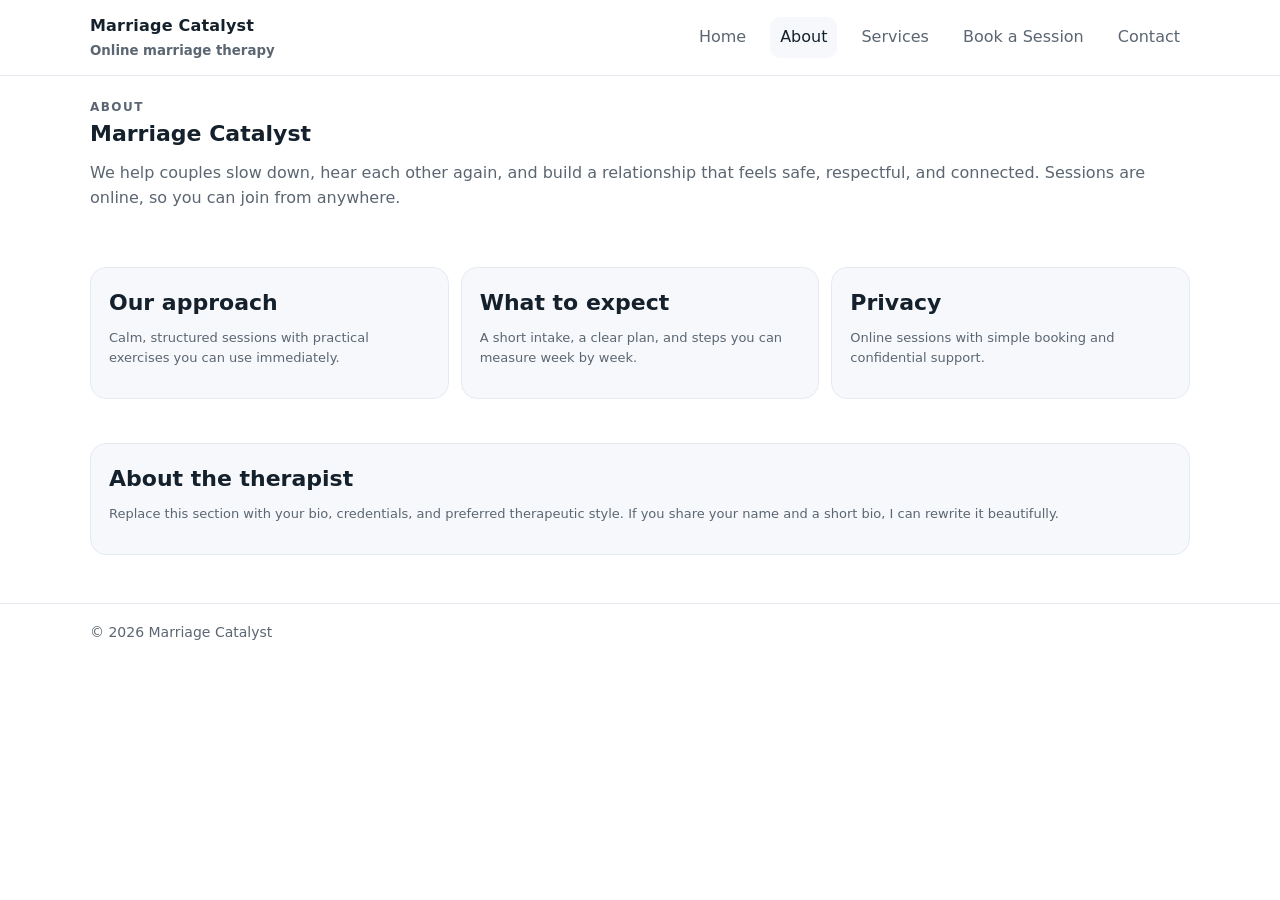
==== about.html @ 47cb1b6e "Initial commit" ====
<!doctype html>
<html lang="en">
<head>
  <meta charset="utf-8" />
  <meta name="viewport" content="width=device-width,initial-scale=1" />
  <title>About | Marriage Catalyst</title>
  <link rel="stylesheet" href="style.css" />
  <script defer src="app.js"></script>
</head>
<body>
<div class="nav">
  <div class="container nav-inner">
    <a class="brand" href="index.html">
      Marriage Catalyst
      <small>Online marriage therapy</small>
    </a>
    <div class="nav-links">
      <a data-nav href="index.html">Home</a>
      <a data-nav href="about.html">About</a>
      <a data-nav href="services.html">Services</a>
      <a data-nav href="book.html">Book a Session</a>
      <a data-nav href="contact.html">Contact</a>
    </div>
  </div>
</div>
<main class="container">
  <section class="section">
    <div class="kicker">About</div>
    <h2>Marriage Catalyst</h2>
    <p>
      We help couples slow down, hear each other again, and build a relationship that feels safe, respectful, and
connected.
      Sessions are online, so you can join from anywhere.
    </p>
  </section>
  <section class="section">
    <div class="grid-3">
      <div class="card">
        <h2 style="margin:0 0 8px;">Our approach</h2>
        <p class="help">
          Calm, structured sessions with practical exercises you can use immediately.
        </p>
      </div>
      <div class="card">
        <h2 style="margin:0 0 8px;">What to expect</h2>
        <p class="help">
          A short intake, a clear plan, and steps you can measure week by week.
        </p>
      </div>
      <div class="card">
        <h2 style="margin:0 0 8px;">Privacy</h2>
        <p class="help">
          Online sessions with simple booking and confidential support.
        </p>
      </div>
    </div>
  </section>
  <section class="section">
    <div class="card">
      <h2 style="margin:0 0 8px;">About the therapist</h2>
      <p class="help">
        Replace this section with your bio, credentials, and preferred therapeutic style.
        If you share your name and a short bio, I can rewrite it beautifully.
      </p>
    </div>
  </section>
</main>
<footer class="footer">
  <div class="container">
    © <span id="y"></span> Marriage Catalyst
  </div>
</footer>
<script>
  document.getElementById("y").textContent = new Date().getFullYear();
</script>
</body>
</html>
---- style.css ----
:root{
  --bg:#ffffff;
  --text:#14202b;
  --muted:#5b6672;
  --card:#f6f8fb;
  --border:#e6ebf2;
  --brand:#2c7be5;
  --brand2:#1e5bb8;
}
*{box-sizing:border-box}
html,body{margin:0;padding:0}
body{
  font-family: system-ui, -apple-system, Segoe UI, Roboto, Arial, sans-serif;
  color:var(--text);
  background:var(--bg);
  line-height:1.55;
}
a{color:inherit;text-decoration:none}
.container{width:min(1100px, 92vw); margin:0 auto}
.nav{
  position:sticky; top:0; z-index:50;
  background:rgba(255,255,255,.9);
  backdrop-filter: blur(10px);
  border-bottom:1px solid var(--border);
}
.nav-inner{display:flex; align-items:center; justify-content:space-between; padding:14px 0; gap:14px}
.brand{font-weight:750; letter-spacing:.2px}
.brand small{display:block; font-weight:600; color:var(--muted); letter-spacing:0; margin-top:2px}
.nav-links{display:flex; gap:14px; flex-wrap:wrap; justify-content:flex-end}
.nav-links a{
  padding:8px 10px;
  border-radius:10px;
  color:var(--muted);
}
.nav-links a.active, .nav-links a:hover{
  color:var(--text);
  background:var(--card);
}
.hero{
  padding:56px 0 26px;
}
.hero-grid{
  display:grid;
  grid-template-columns: 1.35fr .65fr;
  gap:20px;
  align-items:start;
}
@media (max-width: 860px){
  .hero-grid{grid-template-columns:1fr}
}
.h-title{font-size: clamp(28px, 4vw, 44px); line-height:1.15; margin:0 0 10px}
.h-sub{color:var(--muted); font-size: clamp(15px, 2vw, 18px); margin:0 0 18px}
.card{
  background:var(--card);
  border:1px solid var(--border);
  border-radius:16px;
  padding:18px;
}
.btns{display:flex; gap:10px; flex-wrap:wrap; margin-top:10px}
.btn{
  display:inline-flex;
  align-items:center;
  justify-content:center;
  padding:11px 14px;
  border-radius:12px;
  border:1px solid var(--border);
  background:#fff;
  font-weight:650;
  cursor:pointer;
}
.btn.primary{
  background:var(--brand);
  border-color:var(--brand);
  color:#fff;
}
.btn.primary:hover{background:var(--brand2); border-color:var(--brand2)}
.btn:hover{background:#fdfefe}
.section{padding:22px 0}
.section h2{margin:0 0 10px; font-size:22px}
.section p{margin:0 0 12px; color:var(--muted)}
.grid-3{
  display:grid;
  grid-template-columns: repeat(3, 1fr);
  gap:12px;
}
@media (max-width: 860px){
  .grid-3{grid-template-columns:1fr}
}
.list{margin:10px 0 0; padding-left:18px; color:var(--muted)}
.kicker{color:var(--muted); font-weight:650; text-transform:uppercase; letter-spacing:.12em; font-size:12px}
.footer{
  border-top:1px solid var(--border);
  padding:18px 0;
  color:var(--muted);
  font-size:14px;
  margin-top:26px;
}
.form{
  display:grid;
  gap:12px;
}
.field label{display:block; font-weight:650; margin-bottom:6px}
.field input, .field textarea, .field select{
  width:100%;
  padding:11px 12px;
  border-radius:12px;
  border:1px solid var(--border);
  background:#fff;
  outline:none;
  font:inherit;
}
.field textarea{min-height:120px; resize:vertical}
.help{color:var(--muted); font-size:13px; margin-top:6px}
.notice{
  border:1px solid var(--border);
  background:#fff;
  border-radius:12px;
  padding:12px;
  color:var(--muted);
  font-size:14px;
}
.badge{
  display:inline-flex; align-items:center; gap:8px;
  padding:8px 10px; border-radius:999px;
  background:#fff; border:1px solid var(--border);
  color:var(--muted);
  font-weight:650;
}
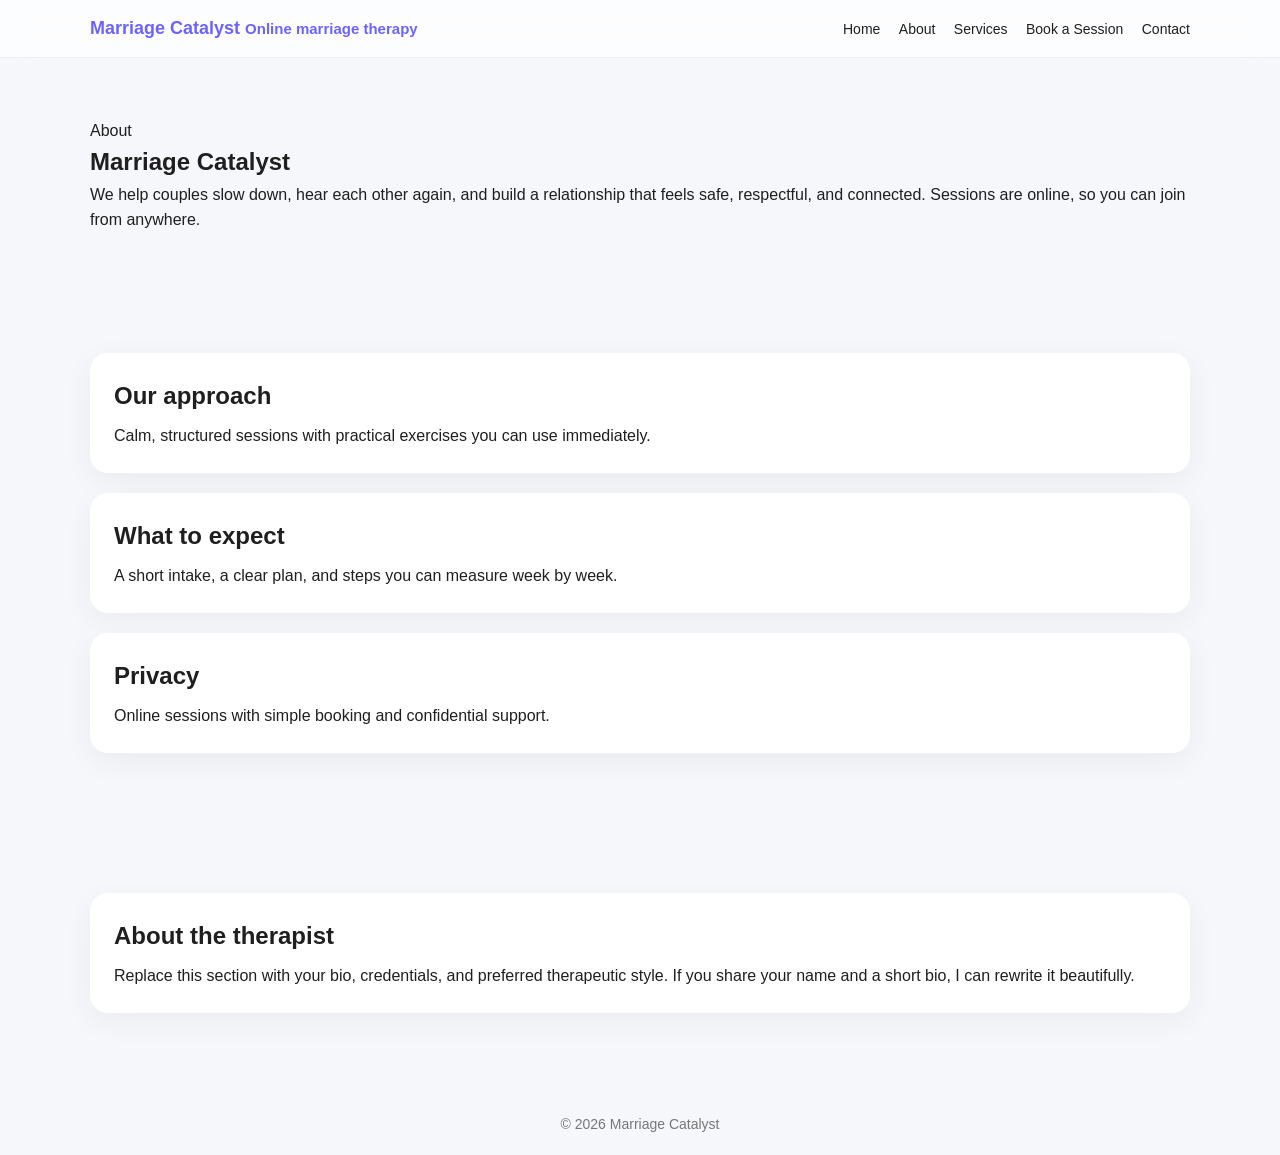
==== commit 2f74e942: "Initial commit" ====
--- a/about.html
+++ b/about.html
@@ -1,6 +1,7 @@
 <!doctype html>
 <html lang="en">
 <head>
+  <link rel="manifest" href="manifest.json">
   <meta charset="utf-8" />
   <meta name="viewport" content="width=device-width,initial-scale=1" />
   <title>About | Marriage Catalyst</title>
@@ -8,6 +9,9 @@
   <script defer src="app.js"></script>
 </head>
 <body>
+  <div class="loader">
+  <div class="spinner"></div>
+</div>
 <div class="nav">
   <div class="container nav-inner">
     <a class="brand" href="index.html">
@@ -73,5 +77,11 @@
 <script>
   document.getElementById("y").textContent = new Date().getFullYear();
 </script>
+<div class="bottom-nav">
+  <a href="index.html">🏠<span>Home</span></a>
+  <a href="services.html">💼<span>Services</span></a>
+  <a href="book.html">📅<span>Book</span></a>
+  <a href="contact.html">📞<span>Contact</span></a>
+</div>
 </body>
 </html>
--- a/style.css
+++ b/style.css
@@ -1,128 +1,307 @@
 :root{
-  --bg:#ffffff;
-  --text:#14202b;
-  --muted:#5b6672;
-  --card:#f6f8fb;
-  --border:#e6ebf2;
-  --brand:#2c7be5;
-  --brand2:#1e5bb8;
-}
-*{box-sizing:border-box}
-html,body{margin:0;padding:0}
+  --primary:#6C63FF;
+  --primary-dark:#574fd6;
+  --bg:#f6f7fb;
+  --card:#ffffff;
+  --text:#1f1f1f;
+  --muted:#777;
+  --radius:18px;
+}
+
+*{
+  box-sizing:border-box;
+  margin:0;
+  padding:0;
+}
+
 body{
-  font-family: system-ui, -apple-system, Segoe UI, Roboto, Arial, sans-serif;
+  font-family: -apple-system, BlinkMacSystemFont, "Segoe UI", Roboto, sans-serif;
+  background:var(--bg);
   color:var(--text);
-  background:var(--bg);
-  line-height:1.55;
-}
-a{color:inherit;text-decoration:none}
-.container{width:min(1100px, 92vw); margin:0 auto}
+  line-height:1.6;
+}
+
+/* CONTAINER */
+.container{
+  width:92%;
+  max-width:1100px;
+  margin:auto;
+}
+
+/* NAVBAR */
 .nav{
-  position:sticky; top:0; z-index:50;
-  background:rgba(255,255,255,.9);
-  backdrop-filter: blur(10px);
-  border-bottom:1px solid var(--border);
-}
-.nav-inner{display:flex; align-items:center; justify-content:space-between; padding:14px 0; gap:14px}
-.brand{font-weight:750; letter-spacing:.2px}
-.brand small{display:block; font-weight:600; color:var(--muted); letter-spacing:0; margin-top:2px}
-.nav-links{display:flex; gap:14px; flex-wrap:wrap; justify-content:flex-end}
+  position:sticky;
+  top:0;
+  backdrop-filter:blur(14px);
+  background:rgba(255,255,255,0.7);
+  border-bottom:1px solid #eee;
+  z-index:1000;
+}
+
+.nav-inner{
+  display:flex;
+  justify-content:space-between;
+  align-items:center;
+  padding:14px 0;
+}
+
+.brand{
+  font-weight:700;
+  font-size:18px;
+  text-decoration:none;
+  color:var(--primary);
+}
+
 .nav-links a{
-  padding:8px 10px;
-  border-radius:10px;
-  color:var(--muted);
-}
-.nav-links a.active, .nav-links a:hover{
+  text-decoration:none;
+  margin-left:14px;
   color:var(--text);
-  background:var(--card);
-}
-.hero{
-  padding:56px 0 26px;
-}
-.hero-grid{
-  display:grid;
-  grid-template-columns: 1.35fr .65fr;
-  gap:20px;
-  align-items:start;
-}
-@media (max-width: 860px){
-  .hero-grid{grid-template-columns:1fr}
-}
-.h-title{font-size: clamp(28px, 4vw, 44px); line-height:1.15; margin:0 0 10px}
-.h-sub{color:var(--muted); font-size: clamp(15px, 2vw, 18px); margin:0 0 18px}
+  font-size:14px;
+  transition:.3s;
+}
+
+.nav-links a:hover{
+  color:var(--primary);
+}
+
+/* SECTION */
+.section{
+  padding:60px 0;
+  animation:fadeUp 0.8s ease forwards;
+  opacity:0;
+}
+
+.section:nth-child(1){ animation-delay:0.2s }
+.section:nth-child(2){ animation-delay:0.4s }
+.section:nth-child(3){ animation-delay:0.6s }
+
+@keyframes fadeUp{
+  from{
+    opacity:0;
+    transform:translateY(40px);
+  }
+  to{
+    opacity:1;
+    transform:translateY(0);
+  }
+}
+
+/* CARDS */
 .card{
   background:var(--card);
-  border:1px solid var(--border);
-  border-radius:16px;
-  padding:18px;
-}
-.btns{display:flex; gap:10px; flex-wrap:wrap; margin-top:10px}
+  padding:24px;
+  border-radius:var(--radius);
+  box-shadow:0 8px 30px rgba(0,0,0,0.05);
+  margin-bottom:20px;
+  transition:.3s;
+}
+
+.card:hover{
+  transform:translateY(-6px);
+  box-shadow:0 14px 40px rgba(0,0,0,0.08);
+}
+
+/* GRID */
+.grid-2{
+  display:grid;
+  grid-template-columns:1fr;
+  gap:20px;
+}
+
+@media(min-width:768px){
+  .grid-2{
+    grid-template-columns:1fr 1fr;
+  }
+}
+
+/* BUTTONS */
 .btn{
-  display:inline-flex;
+  padding:12px 18px;
+  border-radius:12px;
+  border:none;
+  cursor:pointer;
+  text-decoration:none;
+  font-size:14px;
+  display:inline-block;
+  transition:.2s ease;
+}
+
+.primary{
+  background:var(--primary);
+  color:#fff;
+}
+
+.primary:hover{
+  background:var(--primary-dark);
+  transform:scale(1.05);
+}
+
+.btn:active{
+  transform:scale(.95);
+}
+
+/* FORM */
+input, select, textarea{
+  width:100%;
+  padding:12px;
+  border-radius:12px;
+  border:1px solid #ddd;
+  margin-top:6px;
+  margin-bottom:14px;
+  font-size:14px;
+}
+
+input:focus, textarea:focus, select:focus{
+  outline:none;
+  border:1px solid var(--primary);
+  box-shadow:0 0 0 2px rgba(108,99,255,0.2);
+}
+
+/* FOOTER */
+.footer{
+  padding:20px 0;
+  text-align:center;
+  font-size:14px;
+  color:var(--muted);
+}
+
+/* FLOATING WHATSAPP */
+.floating-wa{
+  position:fixed;
+  bottom:20px;
+  right:20px;
+  background:#25D366;
+  color:white;
+  padding:14px 16px;
+  border-radius:50%;
+  box-shadow:0 10px 25px rgba(0,0,0,0.2);
+  text-decoration:none;
+  font-size:20px;
+  transition:.3s;
+}
+
+.floating-wa:hover{
+  transform:scale(1.1);
+}
+
+/* MOBILE APP STYLE */
+@media(max-width:600px){
+  body{
+    background:#eef0ff;
+  }
+  .container{
+    width:94%;
+  }
+}
+/* ========================= */
+/* LOADING SCREEN */
+/* ========================= */
+
+.loader{
+  position:fixed;
+  inset:0;
+  background:white;
+  display:flex;
   align-items:center;
   justify-content:center;
-  padding:11px 14px;
-  border-radius:12px;
-  border:1px solid var(--border);
-  background:#fff;
-  font-weight:650;
-  cursor:pointer;
-}
-.btn.primary{
-  background:var(--brand);
-  border-color:var(--brand);
-  color:#fff;
-}
-.btn.primary:hover{background:var(--brand2); border-color:var(--brand2)}
-.btn:hover{background:#fdfefe}
-.section{padding:22px 0}
-.section h2{margin:0 0 10px; font-size:22px}
-.section p{margin:0 0 12px; color:var(--muted)}
-.grid-3{
-  display:grid;
-  grid-template-columns: repeat(3, 1fr);
-  gap:12px;
-}
-@media (max-width: 860px){
-  .grid-3{grid-template-columns:1fr}
-}
-.list{margin:10px 0 0; padding-left:18px; color:var(--muted)}
-.kicker{color:var(--muted); font-weight:650; text-transform:uppercase; letter-spacing:.12em; font-size:12px}
-.footer{
-  border-top:1px solid var(--border);
-  padding:18px 0;
+  z-index:2000;
+  transition:opacity .6s ease;
+}
+
+.loader.hidden{
+  opacity:0;
+  pointer-events:none;
+}
+
+.spinner{
+  width:40px;
+  height:40px;
+  border:4px solid #eee;
+  border-top:4px solid var(--primary);
+  border-radius:50%;
+  animation:spin 1s linear infinite;
+}
+
+@keyframes spin{
+  to{ transform:rotate(360deg); }
+}
+
+/* ========================= */
+/* PAGE TRANSITION */
+/* ========================= */
+
+body.fade-out{
+  opacity:0;
+  transition:opacity .4s ease;
+}
+
+/* ========================= */
+/* DARK MODE */
+/* ========================= */
+
+body.dark{
+  --bg:#111;
+  --card:#1c1c1c;
+  --text:#fff;
+  --muted:#aaa;
+}
+
+/* ========================= */
+/* BOTTOM NAV (MOBILE APP STYLE) */
+/* ========================= */
+
+.bottom-nav{
+  position:fixed;
+  bottom:0;
+  left:0;
+  right:0;
+  background:white;
+  display:flex;
+  justify-content:space-around;
+  padding:10px 0;
+  border-top:1px solid #eee;
+  box-shadow:0 -5px 20px rgba(0,0,0,0.05);
+  z-index:1000;
+}
+
+.bottom-nav a{
+  text-decoration:none;
+  font-size:12px;
   color:var(--muted);
-  font-size:14px;
-  margin-top:26px;
-}
-.form{
-  display:grid;
-  gap:12px;
-}
-.field label{display:block; font-weight:650; margin-bottom:6px}
-.field input, .field textarea, .field select{
-  width:100%;
-  padding:11px 12px;
-  border-radius:12px;
-  border:1px solid var(--border);
-  background:#fff;
-  outline:none;
-  font:inherit;
-}
-.field textarea{min-height:120px; resize:vertical}
-.help{color:var(--muted); font-size:13px; margin-top:6px}
-.notice{
-  border:1px solid var(--border);
-  background:#fff;
-  border-radius:12px;
-  padding:12px;
-  color:var(--muted);
-  font-size:14px;
-}
-.badge{
-  display:inline-flex; align-items:center; gap:8px;
-  padding:8px 10px; border-radius:999px;
-  background:#fff; border:1px solid var(--border);
-  color:var(--muted);
-  font-weight:650;
+  display:flex;
+  flex-direction:column;
+  align-items:center;
+}
+
+.bottom-nav a.active{
+  color:var(--primary);
+}
+
+@media(min-width:768px){
+  .bottom-nav{
+    display:none;
+  }
+}
+
+/* ========================= */
+/* TESTIMONIAL SLIDER */
+/* ========================= */
+
+.slider{
+  overflow:hidden;
+  position:relative;
+}
+
+.slide{
+  display:none;
+  animation:fadeIn .6s ease;
+}
+
+.slide.active{
+  display:block;
+}
+
+@keyframes fadeIn{
+  from{opacity:0}
+  to{opacity:1}
 }
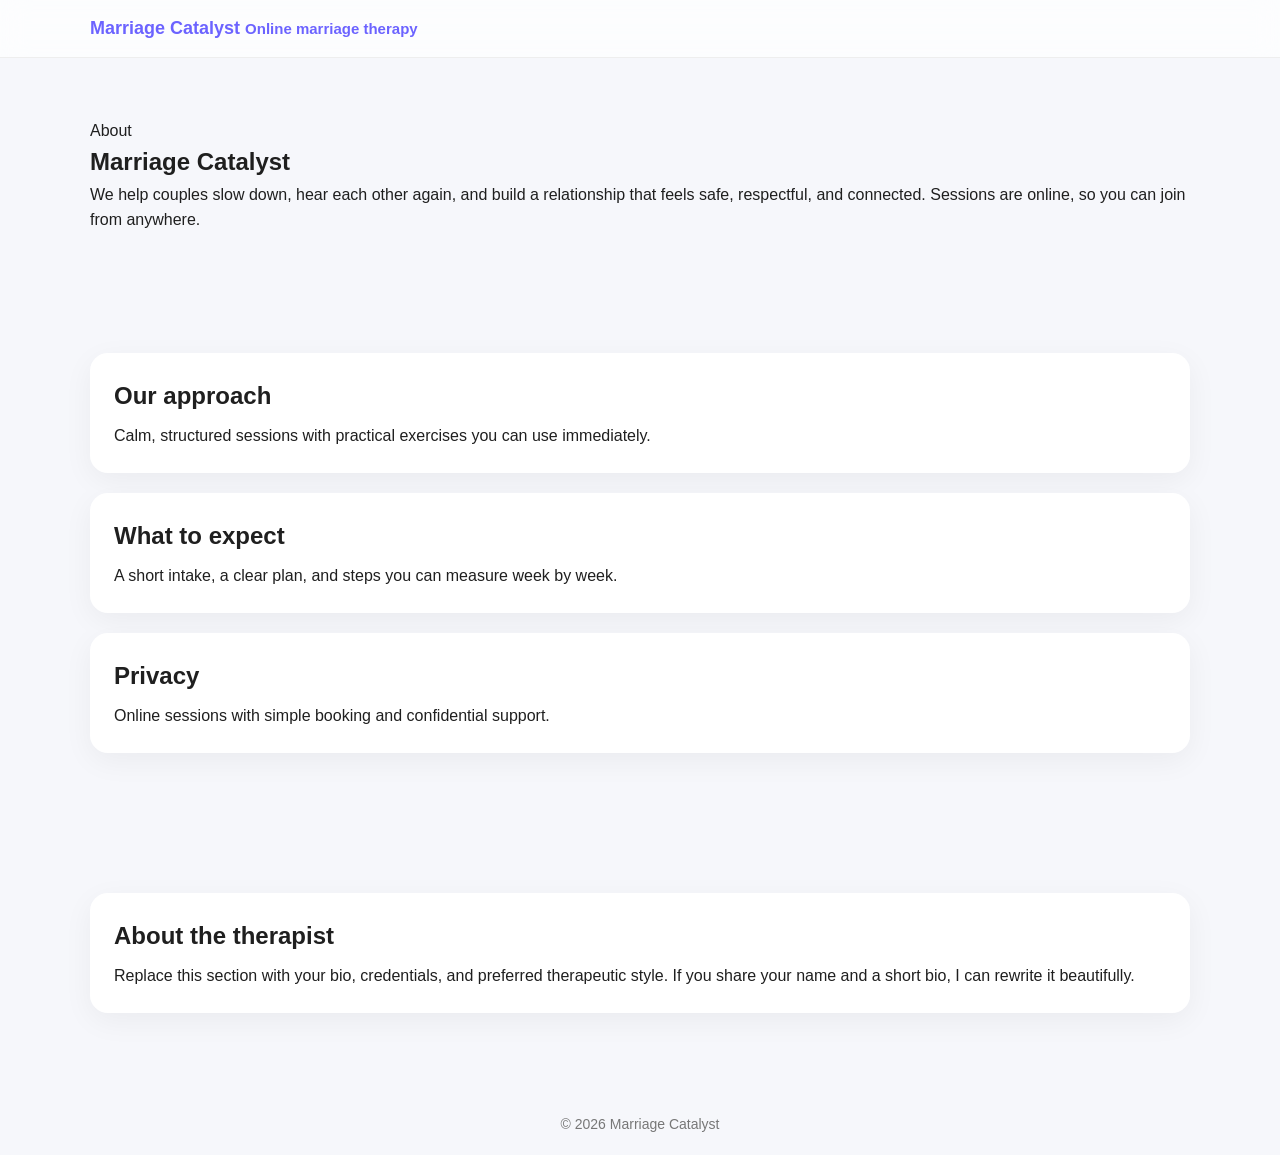
==== commit 7c4d9b48: "Initial commit" ====
--- a/about.html
+++ b/about.html
@@ -18,13 +18,6 @@
       Marriage Catalyst
       <small>Online marriage therapy</small>
     </a>
-    <div class="nav-links">
-      <a data-nav href="index.html">Home</a>
-      <a data-nav href="about.html">About</a>
-      <a data-nav href="services.html">Services</a>
-      <a data-nav href="book.html">Book a Session</a>
-      <a data-nav href="contact.html">Contact</a>
-    </div>
   </div>
 </div>
 <main class="container">
--- a/style.css
+++ b/style.css
@@ -58,6 +58,25 @@
   color:var(--text);
   font-size:14px;
   transition:.3s;
+  /* ========================= */
+/* MOBILE NAV CLEAN FIX */
+/* ========================= */
+
+@media(max-width:768px){
+
+  .nav-links{
+    display:none;
+  }
+
+  .nav{
+    padding:12px 0;
+  }
+
+  .brand{
+    font-size:20px;
+  }
+
+}
 }
 
 .nav-links a:hover{
